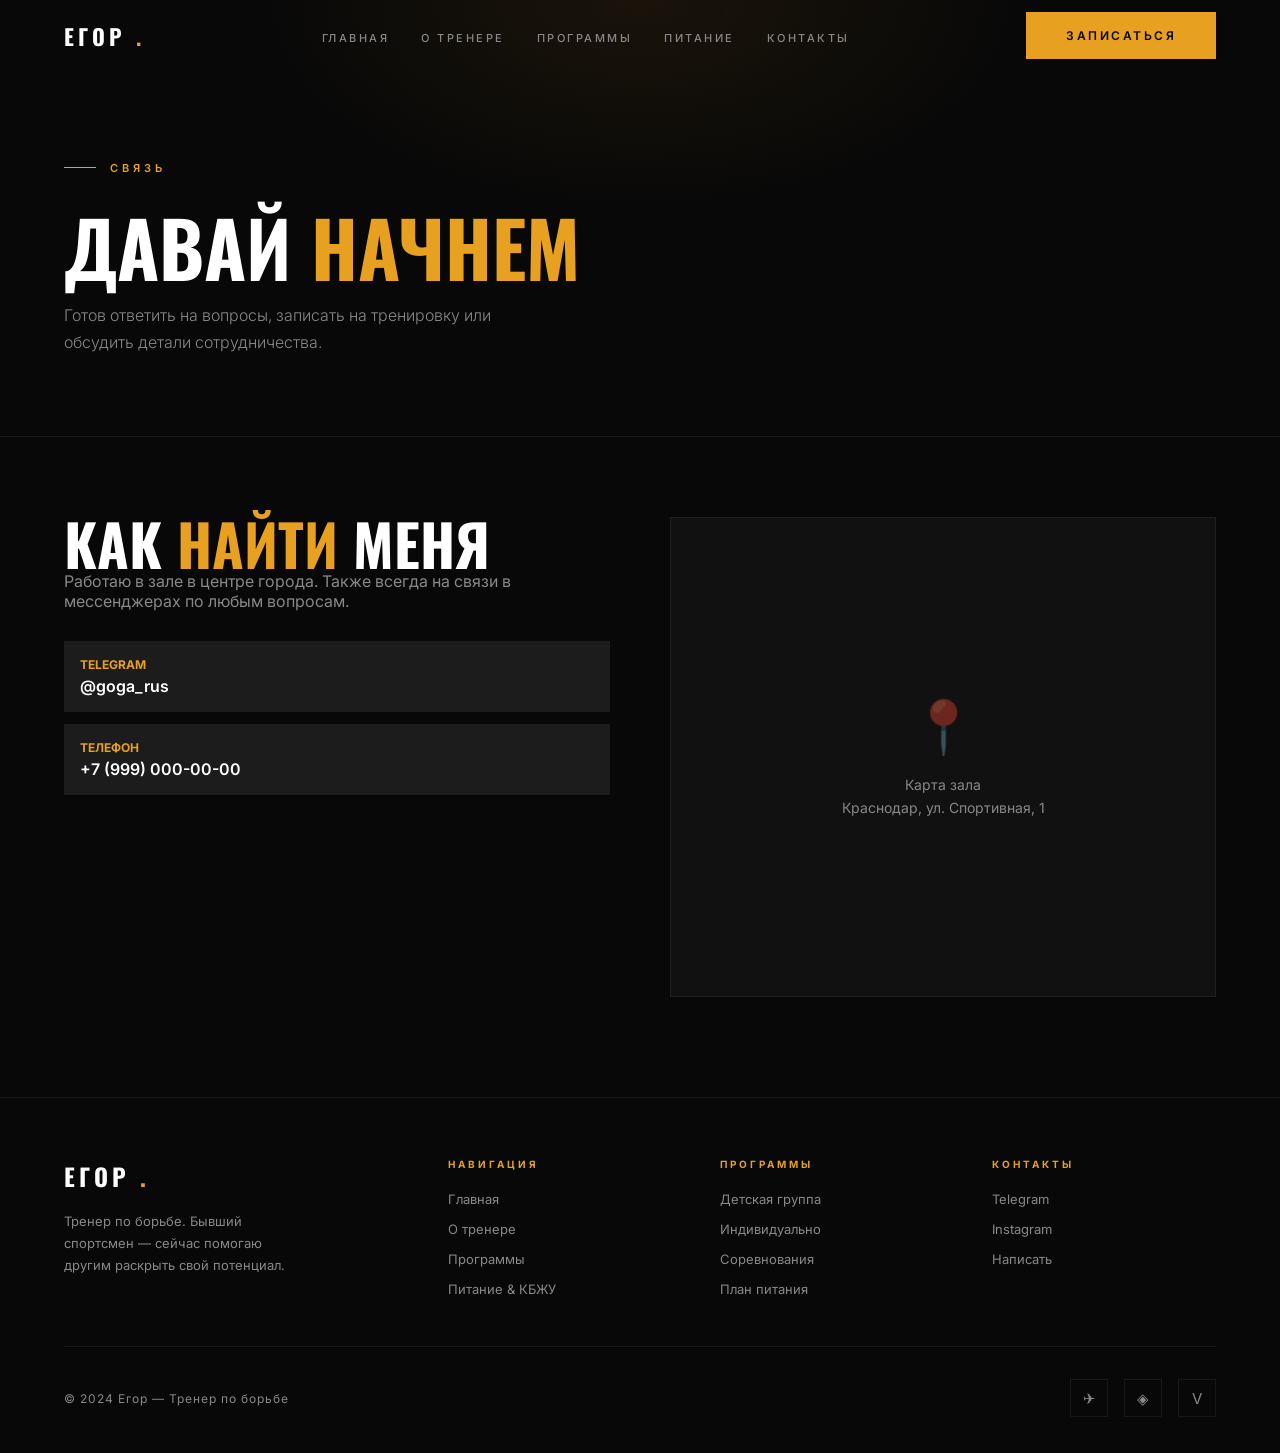
==== pages/contact.html @ 421da986 "Add files via upload" ====
<!DOCTYPE html>
<html lang="ru">
<head>
  <meta charset="UTF-8">
  <title>Контакты — Егор Тренер</title>
  <link rel="stylesheet" href="../css/variables.css">
  <link rel="stylesheet" href="../css/components.css">
  <link rel="stylesheet" href="../css/nutrition.css"> </head>
<body>

<div id="nav-root"></div>

<section class="page-hero">
  <div class="page-hero-bg"></div>
  <div class="page-hero-content container">
    <div class="eyebrow">Связь</div>
    <h1 class="section-title">Давай <em>начнем</em></h1>
    <p>Готов ответить на вопросы, записать на тренировку или обсудить детали сотрудничества.</p>
  </div>
</section>

<section class="calc-section">
  <div class="container">
    <div class="calc-grid"> <div class="calc-form">
        <h2 class="section-title">Как <em>найти</em> меня</h2>
        <p style="color: var(--ash); margin-bottom: 30px;">Работаю в зале в центре города. Также всегда на связи в мессенджерах по любым вопросам.</p>
        
        <div class="contact-links" style="display: flex; flex-direction: column; gap: 12px;">
          <a href="https://t.me/goga_rus" class="macro-card" style="display:block; text-decoration:none;">
            <h3 style="font-size:12px; color:var(--amber); margin-bottom:4px;">TELEGRAM</h3>
            <span style="color:var(--white); font-weight:600;">@goga_rus</span>
          </a>
          <a href="tel:+79990000000" class="macro-card" style="display:block; text-decoration:none;">
            <h3 style="font-size:12px; color:var(--amber); margin-bottom:4px;">ТЕЛЕФОН</h3>
            <span style="color:var(--white); font-weight:600;">+7 (999) 000-00-00</span>
          </a>
        </div>
      </div>

      <div class="calc-result">
        <div class="result-placeholder">
          <div class="placeholder-icon">📍</div>
          <p>Карта зала<br>Краснодар, ул. Спортивная, 1</p>
        </div>
      </div>

    </div>
  </div>
</section>

<div id="footer-root"></div>

<script type="module">
  import { NAV_HTML, FOOTER_HTML } from '../js/templates.js';
  document.getElementById('nav-root').innerHTML = NAV_HTML('../');
  document.getElementById('footer-root').innerHTML = FOOTER_HTML('../');
</script>
</body>
</html>
---- css/variables.css ----
/* ═══════════════════════════════════════
   VARIABLES & RESET
   ═══════════════════════════════════════ */

@import url('https://fonts.googleapis.com/css2?family=Oswald:wght@300;400;500;600;700&family=Inter:wght@300;400;500;600;700&display=swap');

:root {
  --black:      #080808;
  --dark:       #111111;
  --steel:      #1C1C1C;
  --card:       #181818;
  --border:     rgba(255,255,255,0.06);
  --cream:      #F2EEE8;
  --white:      #FFFFFF;
  --amber:      #E8A020;
  --amber-dim:  #C4841A;
  --amber-glow: rgba(232,160,32,0.15);
  --ash:        #888888;
  --ash-light:  #AAAAAA;
  --red:        #C0392B;
  --green:      #27AE60;

  --font-head: 'Oswald', sans-serif;
  --font-body: 'Inter', sans-serif;

  --nav-h: 72px;
  --max-w: 1280px;
  --pad-x: 64px;

  --ease-out: cubic-bezier(0.16, 1, 0.3, 1);
  --ease-in-out: cubic-bezier(0.65, 0, 0.35, 1);
}

*, *::before, *::after {
  margin: 0; padding: 0;
  box-sizing: border-box;
}

html {
  scroll-behavior: smooth;
  font-size: 16px;
}

body {
  font-family: var(--font-body);
  background: var(--black);
  color: var(--cream);
  overflow-x: hidden;
  -webkit-font-smoothing: antialiased;
}

img { display: block; max-width: 100%; }
a { text-decoration: none; color: inherit; }
button { font-family: var(--font-body); cursor: pointer; }
ul { list-style: none; }

::selection {
  background: var(--amber);
  color: var(--black);
}

::-webkit-scrollbar { width: 4px; }
::-webkit-scrollbar-track { background: var(--black); }
::-webkit-scrollbar-thumb { background: var(--amber); }

@media (max-width: 768px) {
  :root { --pad-x: 20px; }
}
---- css/components.css ----
/* ═══════════════════════════════════════
   SHARED COMPONENTS
   ═══════════════════════════════════════ */

/* ── CURSOR GLOW ── */
.cursor-glow {
  position: fixed;
  width: 400px; height: 400px;
  background: radial-gradient(circle, rgba(232,160,32,0.05) 0%, transparent 65%);
  border-radius: 50%;
  pointer-events: none;
  z-index: 0;
  transform: translate(-50%, -50%);
  transition: left 0.2s ease, top 0.2s ease;
}

/* ── NAV ── */
.nav {
  position: fixed; top: 0; left: 0; right: 0;
  height: var(--nav-h);
  display: flex; align-items: center;
  justify-content: space-between;
  padding: 0 var(--pad-x);
  z-index: 999;
  transition: background 0.4s, border-color 0.4s;
  border-bottom: 1px solid transparent;
}
.nav.scrolled {
  background: rgba(8,8,8,0.92);
  backdrop-filter: blur(20px);
  border-color: var(--border);
}
.nav-logo {
  font-family: var(--font-head);
  font-size: 22px; font-weight: 700;
  letter-spacing: 4px; text-transform: uppercase;
  color: var(--white);
}
.nav-logo span { color: var(--amber); }
.nav-links {
  display: flex; gap: 32px;
}
.nav-links a {
  font-size: 11px; font-weight: 500;
  letter-spacing: 2.5px; text-transform: uppercase;
  color: var(--ash);
  transition: color 0.2s;
  position: relative;
}
.nav-links a::after {
  content: '';
  position: absolute; bottom: -4px; left: 0;
  width: 0; height: 1px;
  background: var(--amber);
  transition: width 0.3s var(--ease-out);
}
.nav-links a:hover { color: var(--amber); }
.nav-links a:hover::after { width: 100%; }
.nav-links a.active { color: var(--amber); }
.nav-links a.active::after { width: 100%; }
.nav-cta {
  font-size: 11px; font-weight: 600;
  letter-spacing: 2.5px; text-transform: uppercase;
  color: var(--black);
  background: var(--amber);
  padding: 11px 28px;
  transition: background 0.2s, transform 0.15s, box-shadow 0.2s;
  border: none;
}
.nav-cta:hover {
  background: var(--amber-dim);
  transform: translateY(-1px);
  box-shadow: 0 6px 24px rgba(232,160,32,0.28);
}
.nav-hamburger {
  display: none;
  flex-direction: column; gap: 5px;
  background: none; border: none;
  cursor: pointer; padding: 4px;
}
.nav-hamburger span {
  display: block; width: 24px; height: 2px;
  background: var(--white);
  transition: all 0.3s;
}
.mobile-menu {
  display: none;
  position: fixed; inset: 0;
  background: rgba(8,8,8,0.98);
  backdrop-filter: blur(20px);
  z-index: 998;
  flex-direction: column;
  align-items: center; justify-content: center;
  gap: 40px;
}
.mobile-menu.open { display: flex; }
.mobile-menu a {
  font-family: var(--font-head);
  font-size: 32px; font-weight: 700;
  text-transform: uppercase; letter-spacing: 3px;
  color: var(--white);
  transition: color 0.2s;
}
.mobile-menu a:hover { color: var(--amber); }
.mobile-menu-close {
  position: absolute; top: 24px; right: 24px;
  background: none; border: none;
  color: var(--ash); font-size: 28px; cursor: pointer;
}

/* ── TICKER ── */
.ticker-wrap {
  overflow: hidden;
  background: var(--amber);
  padding: 13px 0;
  white-space: nowrap;
}
.ticker {
  display: inline-flex;
  animation: tickerRun 22s linear infinite;
}
.ticker-item {
  font-family: var(--font-head);
  font-size: 13px; font-weight: 600;
  letter-spacing: 3px; text-transform: uppercase;
  color: var(--black);
  padding: 0 36px;
}
.ticker-dot { opacity: 0.4; }
@keyframes tickerRun {
  0%   { transform: translateX(0); }
  100% { transform: translateX(-50%); }
}

/* ── BUTTONS ── */
.btn {
  display: inline-flex; align-items: center; gap: 10px;
  font-family: var(--font-body);
  font-size: 12px; font-weight: 600;
  letter-spacing: 2.5px; text-transform: uppercase;
  padding: 16px 40px;
  transition: all 0.2s;
  cursor: pointer; border: none;
}
.btn-primary {
  background: var(--amber); color: var(--black);
}
.btn-primary:hover {
  background: var(--amber-dim);
  transform: translateY(-2px);
  box-shadow: 0 10px 32px rgba(232,160,32,0.32);
}
.btn-outline {
  border: 1px solid rgba(255,255,255,0.2);
  color: var(--cream); background: transparent;
}
.btn-outline:hover {
  border-color: var(--amber);
  color: var(--amber);
  transform: translateY(-2px);
}
.btn-dark {
  background: var(--steel); color: var(--white);
}
.btn-dark:hover {
  background: var(--card);
  transform: translateY(-2px);
}
.btn svg { transition: transform 0.2s; }
.btn:hover svg { transform: translateX(4px); }

/* ── SECTION LABELS ── */
.eyebrow {
  display: inline-flex; align-items: center; gap: 14px;
  font-size: 11px; font-weight: 600;
  letter-spacing: 4px; text-transform: uppercase;
  color: var(--amber);
  margin-bottom: 20px;
}
.eyebrow::before {
  content: '';
  display: block; width: 32px; height: 1px;
  background: var(--amber);
}

.section-title {
  font-family: var(--font-head);
  font-size: clamp(36px, 4.5vw, 60px);
  font-weight: 700; text-transform: uppercase;
  line-height: 0.93; color: var(--white);
}
.section-title em {
  color: var(--amber); font-style: normal;
}
.section-title .stroke {
  -webkit-text-stroke: 1px rgba(255,255,255,0.2);
  color: transparent;
}

/* ── CARDS ── */
.card-hover {
  transition: transform 0.35s var(--ease-out), box-shadow 0.35s;
}
.card-hover:hover {
  transform: translateY(-6px);
  box-shadow: 0 20px 60px rgba(0,0,0,0.4);
}

/* ── REVEAL ── */
.reveal {
  opacity: 0; transform: translateY(28px);
  transition: opacity 0.75s var(--ease-out), transform 0.75s var(--ease-out);
}
.reveal.visible { opacity: 1; transform: translateY(0); }
.reveal.from-left { transform: translateX(-28px); }
.reveal.from-left.visible { transform: translateX(0); }
.reveal.from-right { transform: translateX(28px); }
.reveal.from-right.visible { transform: translateX(0); }
.d1 { transition-delay: 0.1s; }
.d2 { transition-delay: 0.2s; }
.d3 { transition-delay: 0.3s; }
.d4 { transition-delay: 0.4s; }
.d5 { transition-delay: 0.5s; }

/* ── MODAL ── */
.modal-overlay {
  position: fixed; inset: 0; z-index: 1000;
  background: rgba(0,0,0,0.88);
  backdrop-filter: blur(12px);
  display: flex; align-items: center; justify-content: center;
  opacity: 0; pointer-events: none;
  transition: opacity 0.3s;
}
.modal-overlay.active {
  opacity: 1; pointer-events: all;
}
.modal-box {
  background: var(--dark);
  border: 1px solid rgba(232,160,32,0.18);
  padding: 56px; max-width: 520px; width: 92%;
  position: relative;
  transform: translateY(16px) scale(0.98);
  transition: transform 0.35s var(--ease-out);
}
.modal-overlay.active .modal-box {
  transform: translateY(0) scale(1);
}
.modal-close {
  position: absolute; top: 20px; right: 22px;
  background: none; border: none;
  color: var(--ash); font-size: 22px;
  cursor: pointer; transition: color 0.2s;
  line-height: 1;
}
.modal-close:hover { color: var(--white); }
.modal-box h3 {
  font-family: var(--font-head);
  font-size: 30px; font-weight: 700;
  text-transform: uppercase; color: var(--white);
  margin-bottom: 8px;
}
.modal-box h3 em { color: var(--amber); font-style: normal; }
.modal-box p {
  font-size: 14px; color: var(--ash);
  line-height: 1.65; margin-bottom: 28px;
}
.form-group { margin-bottom: 18px; }
.form-group label {
  display: block; font-size: 10px; font-weight: 600;
  letter-spacing: 2.5px; text-transform: uppercase;
  color: var(--ash); margin-bottom: 8px;
}
.form-group input,
.form-group select,
.form-group textarea {
  width: 100%;
  background: var(--steel);
  border: 1px solid var(--border);
  color: var(--white);
  padding: 13px 16px;
  font-family: var(--font-body); font-size: 14px;
  outline: none;
  transition: border-color 0.2s;
  resize: vertical;
}
.form-group input::placeholder,
.form-group textarea::placeholder { color: var(--ash); }
.form-group input:focus,
.form-group select:focus,
.form-group textarea:focus { border-color: var(--amber); }
.form-group select option { background: var(--steel); }
.modal-submit {
  width: 100%; padding: 16px;
  background: var(--amber); color: var(--black);
  border: none; cursor: pointer;
  font-family: var(--font-body);
  font-size: 12px; font-weight: 700;
  letter-spacing: 2.5px; text-transform: uppercase;
  transition: background 0.2s, transform 0.15s;
  margin-top: 6px;
}
.modal-submit:hover {
  background: var(--amber-dim);
  transform: translateY(-1px);
}
.modal-success {
  text-align: center; padding: 20px 0;
}
.modal-success .success-icon {
  font-size: 52px; margin-bottom: 20px;
}
.modal-success h3 { margin-bottom: 12px; }
.modal-success p { margin-bottom: 28px; }

/* ── FOOTER ── */
.footer {
  background: var(--black);
  border-top: 1px solid var(--border);
  padding: 60px var(--pad-x) 36px;
}
.footer-top {
  display: grid;
  grid-template-columns: 1.5fr 1fr 1fr 1fr;
  gap: 48px;
  padding-bottom: 48px;
  border-bottom: 1px solid var(--border);
  margin-bottom: 32px;
}
.footer-brand .nav-logo { font-size: 24px; margin-bottom: 16px; }
.footer-brand p {
  font-size: 13px; color: var(--ash); line-height: 1.7; max-width: 240px;
}
.footer-col h4 {
  font-size: 10px; font-weight: 700;
  letter-spacing: 3px; text-transform: uppercase;
  color: var(--amber); margin-bottom: 18px;
}
.footer-col ul { display: flex; flex-direction: column; gap: 10px; }
.footer-col a {
  font-size: 13px; color: var(--ash);
  transition: color 0.2s;
}
.footer-col a:hover { color: var(--white); }
.footer-bottom {
  display: flex; align-items: center;
  justify-content: space-between; flex-wrap: wrap; gap: 12px;
}
.footer-copy { font-size: 12px; color: var(--ash); letter-spacing: 1px; }
.social-links { display: flex; gap: 16px; }
.social-link {
  width: 38px; height: 38px;
  border: 1px solid var(--border);
  display: flex; align-items: center; justify-content: center;
  color: var(--ash); font-size: 15px;
  transition: all 0.2s;
}
.social-link:hover {
  border-color: var(--amber);
  color: var(--amber);
  transform: translateY(-2px);
}

/* ── PULSE ANIMATION ── */
@keyframes pulse-ring {
  0%   { transform: scale(0.85); opacity: 0.6; }
  50%  { transform: scale(1);    opacity: 0.2; }
  100% { transform: scale(1.15); opacity: 0; }
}
.pulse-dot {
  position: relative; display: inline-block;
  width: 10px; height: 10px;
}
.pulse-dot::before, .pulse-dot::after {
  content: '';
  position: absolute; inset: 0;
  border-radius: 50%;
  background: var(--amber);
}
.pulse-dot::before {
  animation: pulse-ring 2s ease-out infinite;
  animation-delay: 0s;
}
.pulse-dot::after {
  animation: pulse-ring 2s ease-out infinite;
  animation-delay: 0.8s;
}

/* ── BEAT LINE ── */
.beat-line {
  width: 100%; height: 48px;
  position: relative; overflow: hidden;
}
.beat-line svg { width: 100%; height: 100%; }

/* ── STATS COUNTER ── */
.stat-num {
  font-family: var(--font-head);
  font-size: 60px; font-weight: 700;
  color: var(--white); line-height: 1;
  letter-spacing: -2px;
}
.stat-num .accent { color: var(--amber); }
.stat-label {
  font-size: 11px; font-weight: 500;
  letter-spacing: 3px; text-transform: uppercase;
  color: var(--ash); margin-top: 6px;
}

/* ── TAG ── */
.tag {
  display: inline-block;
  border: 1px solid rgba(232,160,32,0.3);
  color: var(--amber);
  font-size: 10px; font-weight: 600;
  letter-spacing: 2.5px; text-transform: uppercase;
  padding: 7px 14px;
  transition: all 0.2s;
}
.tag:hover {
  background: var(--amber-glow);
  border-color: var(--amber);
}

/* ── DIVIDER ── */
.divider {
  width: 100%; height: 1px;
  background: var(--border);
  margin: 0;
}

/* ── PROGRESS BAR ── */
.progress-bar {
  height: 3px; background: var(--steel); overflow: hidden;
}
.progress-fill {
  height: 100%; background: var(--amber);
  transform: scaleX(0); transform-origin: left;
  transition: transform 1.2s var(--ease-out);
}
.progress-fill.animate { transform: scaleX(1); }

@media (max-width: 900px) {
  .nav-links { display: none; }
  .nav-cta { display: none; }
  .nav-hamburger { display: flex; }

  .footer-top {
    grid-template-columns: 1fr 1fr;
    gap: 32px;
  }
  .footer-brand { grid-column: 1 / -1; }
}
@media (max-width: 500px) {
  .footer-top { grid-template-columns: 1fr; }
  .modal-box { padding: 36px 24px; }
}
---- css/nutrition.css ----
/* ═══════════════════════════════════════
   NUTRITION PAGE STYLES
   ═══════════════════════════════════════ */

.container {
  max-width: var(--max-w);
  margin: 0 auto;
  padding: 0 var(--pad-x);
}

.page-hero {
  position: relative;
  padding: calc(var(--nav-h) + 80px) 0 80px;
  overflow: hidden;
}
.page-hero-bg {
  position: absolute; inset: 0;
  background:
    radial-gradient(ellipse 50% 80% at 50% 0%, rgba(232,160,32,0.08) 0%, transparent 60%),
    var(--black);
}
.page-hero-content { position: relative; z-index: 2; }
.page-hero-content .section-title { margin: 16px 0 20px; font-size: clamp(44px, 6vw, 80px); }
.page-hero-content p { font-size: 16px; color: var(--ash); font-weight: 300; line-height: 1.7; max-width: 500px; }

/* ── CALCULATOR ── */
.calc-section {
  padding: 80px 0 100px;
  border-top: 1px solid var(--border);
}
.calc-grid {
  display: grid; grid-template-columns: 1fr 1fr;
  gap: 60px; align-items: start;
}
.calc-header .section-title { margin: 16px 0 16px; font-size: clamp(30px, 3vw, 44px); }
.calc-header > p {
  font-size: 14px; color: var(--ash); line-height: 1.7;
  margin-bottom: 36px; font-weight: 300;
}
.calc-fields { display: flex; flex-direction: column; gap: 16px; }
.calc-row.two-col {
  display: grid; grid-template-columns: 1fr 1fr; gap: 12px;
}
.form-group label {
  display: block; font-size: 10px; font-weight: 600;
  letter-spacing: 2.5px; text-transform: uppercase;
  color: var(--ash); margin-bottom: 8px;
}
.form-group input,
.form-group select {
  width: 100%; background: var(--steel);
  border: 1px solid var(--border);
  color: var(--white); padding: 13px 16px;
  font-family: var(--font-body); font-size: 14px;
  outline: none; transition: border-color 0.2s;
}
.form-group input::placeholder { color: var(--ash); }
.form-group input:focus,
.form-group select:focus { border-color: var(--amber); }
.form-group select option { background: var(--steel); }

.gender-toggle,
.goal-toggle {
  display: flex; gap: 2px;
}
.gender-btn,
.goal-btn {
  flex: 1; padding: 12px;
  background: var(--steel); border: 1px solid var(--border);
  color: var(--ash); font-family: var(--font-body);
  font-size: 12px; font-weight: 500;
  letter-spacing: 1px; cursor: pointer;
  transition: all 0.2s;
}
.gender-btn.active,
.goal-btn.active {
  background: var(--amber); color: var(--black);
  border-color: var(--amber);
}
.gender-btn:not(.active):hover,
.goal-btn:not(.active):hover { border-color: var(--amber); color: var(--amber); }
.calc-btn { font-size: 13px; }

/* ── RESULT ── */
.calc-result {
  background: var(--dark);
  border: 1px solid var(--border);
  min-height: 480px;
  display: flex; align-items: stretch;
}
.result-placeholder {
  width: 100%; display: flex; flex-direction: column;
  align-items: center; justify-content: center;
  gap: 16px; padding: 40px;
  color: var(--ash); text-align: center;
  transition: opacity 0.3s;
}
.result-placeholder.hidden { display: none; }
.placeholder-icon { font-size: 52px; opacity: 0.4; }
.result-placeholder p { font-size: 14px; line-height: 1.6; }

.result-data { width: 100%; padding: 36px; }
.result-data.hidden { display: none; }

.result-main {
  padding-bottom: 28px;
  border-bottom: 1px solid var(--border);
  margin-bottom: 28px;
}
.result-label {
  font-size: 10px; font-weight: 700; letter-spacing: 3px;
  text-transform: uppercase; color: var(--amber);
  margin-bottom: 8px;
}
.result-kcal {
  font-family: var(--font-head);
  font-size: 64px; font-weight: 700;
  color: var(--white); letter-spacing: -2px; line-height: 1;
}
.result-kcal small {
  font-size: 18px; color: var(--ash);
  font-family: var(--font-body); font-weight: 300;
  margin-left: 4px;
}

.macros-grid {
  display: grid; grid-template-columns: repeat(3,1fr);
  gap: 12px; margin-bottom: 28px;
}
.macro-card {
  background: var(--steel); padding: 16px;
}
.macro-dot {
  width: 8px; height: 8px; border-radius: 50%;
  margin-bottom: 8px;
}
.macro-dot.protein { background: #3B82F6; }
.macro-dot.fat     { background: #F59E0B; }
.macro-dot.carb    { background: #10B981; }

.macro-val {
  font-family: var(--font-head);
  font-size: 32px; font-weight: 700;
  color: var(--white); line-height: 1;
  letter-spacing: -1px;
}
.macro-g { font-size: 11px; color: var(--ash); margin-bottom: 6px; }
.macro-name {
  font-size: 10px; font-weight: 600; letter-spacing: 2px;
  text-transform: uppercase; color: var(--ash);
  margin-bottom: 10px;
}
.macro-bar {
  height: 3px; background: rgba(255,255,255,0.08); overflow: hidden;
}
.macro-fill {
  height: 100%; width: 0;
  transition: width 1s var(--ease-out);
}
.protein-fill { background: #3B82F6; }
.fat-fill     { background: #F59E0B; }
.carb-fill    { background: #10B981; }

.result-meals { margin-bottom: 24px; }
.meals-title {
  font-size: 10px; font-weight: 700; letter-spacing: 2.5px;
  text-transform: uppercase; color: var(--ash);
  margin-bottom: 14px;
}
.meals-grid { display: flex; flex-direction: column; gap: 8px; }
.meal-row {
  display: flex; justify-content: space-between; align-items: center;
  padding: 10px 14px; background: var(--steel);
}
.meal-name { font-size: 13px; color: var(--ash-light); }
.meal-kcal { font-size: 13px; font-weight: 600; color: var(--amber); }

.result-cta { border-top: 1px solid var(--border); padding-top: 24px; }
.result-cta p { font-size: 12px; color: var(--ash); line-height: 1.6; margin-bottom: 14px; }

/* ── INCLUDED ── */
.nutr-included {
  padding: 100px 0;
  background: var(--dark);
  border-top: 1px solid var(--border);
}
.nutr-included .section-title { margin: 16px 0 56px; }
.included-grid {
  display: grid; grid-template-columns: repeat(4, 1fr);
  gap: 2px; margin-bottom: 56px;
}
.included-card {
  background: var(--steel); padding: 36px 28px;
  transition: transform 0.3s; cursor: default;
  border-bottom: 3px solid transparent;
}
.included-card:hover {
  transform: translateY(-4px);
  border-color: var(--amber);
}
.inc-icon { font-size: 32px; margin-bottom: 16px; }
.included-card h3 {
  font-family: var(--font-head);
  font-size: 18px; font-weight: 600;
  text-transform: uppercase; color: var(--white);
  margin-bottom: 10px;
}
.included-card p { font-size: 13px; color: var(--ash); line-height: 1.7; }

.nutr-price-block {
  background: var(--steel);
  border: 1px solid rgba(232,160,32,0.15);
  padding: 40px 48px;
}
.nutr-price-inner {
  display: flex; align-items: center;
  justify-content: space-between; flex-wrap: wrap; gap: 24px;
}
.nutr-price-val {
  font-family: var(--font-head);
  font-size: 52px; font-weight: 700;
  color: var(--white); letter-spacing: -2px;
}
.nutr-price-val span { color: var(--amber); }
.nutr-price-note { font-size: 12px; color: var(--ash); margin-top: 4px; }

/* ── TIPS ── */
.nutr-tips { padding: 100px 0; }
.nutr-tips .section-title { margin: 16px 0 56px; }
.tips-grid {
  display: grid; grid-template-columns: repeat(4,1fr);
  gap: 2px;
}
.tip {
  background: var(--card); padding: 40px 32px;
  border-top: 2px solid var(--border);
  transition: border-color 0.3s;
}
.tip:hover { border-color: var(--amber); }
.tip-num {
  font-family: var(--font-head);
  font-size: 48px; font-weight: 700;
  color: rgba(255,255,255,0.05);
  line-height: 1; margin-bottom: 16px;
}
.tip h4 {
  font-family: var(--font-head);
  font-size: 17px; font-weight: 600;
  text-transform: uppercase; color: var(--white);
  margin-bottom: 10px; line-height: 1.1;
}
.tip p { font-size: 13px; color: var(--ash); line-height: 1.7; }

@media (max-width: 1000px) {
  .calc-grid { grid-template-columns: 1fr; }
  .included-grid { grid-template-columns: 1fr 1fr; }
  .tips-grid { grid-template-columns: 1fr 1fr; }
}
@media (max-width: 600px) {
  .included-grid { grid-template-columns: 1fr; }
  .tips-grid { grid-template-columns: 1fr; }
  .calc-row.two-col { grid-template-columns: 1fr; }
  .goal-toggle { flex-wrap: wrap; }
  .macros-grid { grid-template-columns: 1fr; }
}
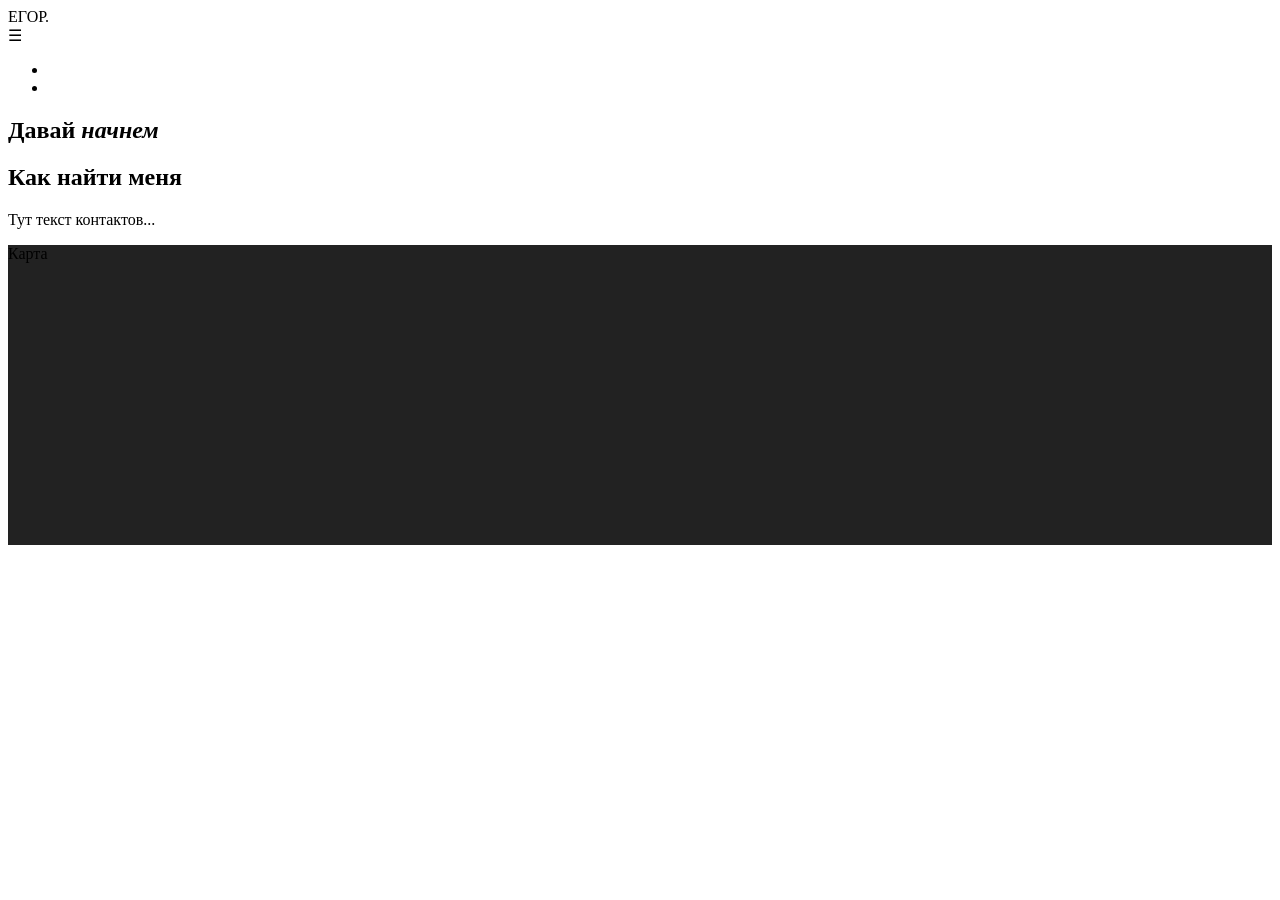
==== commit 4da77c0e: "Update contact.html" ====
--- a/pages/contact.html
+++ b/pages/contact.html
@@ -2,58 +2,44 @@
 <html lang="ru">
 <head>
   <meta charset="UTF-8">
-  <title>Контакты — Егор Тренер</title>
-  <link rel="stylesheet" href="../css/variables.css">
-  <link rel="stylesheet" href="../css/components.css">
-  <link rel="stylesheet" href="../css/nutrition.css"> </head>
+  <meta name="viewport" content="width=device-width, initial-scale=1.0">
+  <link rel="stylesheet" href="../css/style.css">
+  <title>Контакты</title>
+</head>
 <body>
 
-<div id="nav-root"></div>
+<nav class="navbar">
+  <div class="logo">ЕГОР.</div>
+  <div class="nav-toggle">☰</div>
+  <ul class="nav-links">
+    <li><a href="../index.html" style="color:white; text-decoration:none;">Главная</a></li>
+    <li><a href="contact.html" style="color:white; text-decoration:none;">Контакты</a></li>
+  </ul>
+</nav>
 
 <section class="page-hero">
-  <div class="page-hero-bg"></div>
-  <div class="page-hero-content container">
-    <div class="eyebrow">Связь</div>
-    <h1 class="section-title">Давай <em>начнем</em></h1>
-    <p>Готов ответить на вопросы, записать на тренировку или обсудить детали сотрудничества.</p>
+  <div class="container">
+    <h1>Давай <em>начнем</em></h1>
   </div>
 </section>
 
-<section class="calc-section">
-  <div class="container">
-    <div class="calc-grid"> <div class="calc-form">
-        <h2 class="section-title">Как <em>найти</em> меня</h2>
-        <p style="color: var(--ash); margin-bottom: 30px;">Работаю в зале в центре города. Также всегда на связи в мессенджерах по любым вопросам.</p>
-        
-        <div class="contact-links" style="display: flex; flex-direction: column; gap: 12px;">
-          <a href="https://t.me/goga_rus" class="macro-card" style="display:block; text-decoration:none;">
-            <h3 style="font-size:12px; color:var(--amber); margin-bottom:4px;">TELEGRAM</h3>
-            <span style="color:var(--white); font-weight:600;">@goga_rus</span>
-          </a>
-          <a href="tel:+79990000000" class="macro-card" style="display:block; text-decoration:none;">
-            <h3 style="font-size:12px; color:var(--amber); margin-bottom:4px;">ТЕЛЕФОН</h3>
-            <span style="color:var(--white); font-weight:600;">+7 (999) 000-00-00</span>
-          </a>
-        </div>
-      </div>
-
-      <div class="calc-result">
-        <div class="result-placeholder">
-          <div class="placeholder-icon">📍</div>
-          <p>Карта зала<br>Краснодар, ул. Спортивная, 1</p>
-        </div>
-      </div>
-
+<section class="container">
+  <div class="content-grid">
+    <div class="info-block">
+      <h2>Как найти меня</h2>
+      <p>Тут текст контактов...</p>
+    </div>
+    <div class="map-block" style="background: #222; min-height: 300px;">
+      Карта
     </div>
   </div>
 </section>
 
-<div id="footer-root"></div>
-
-<script type="module">
-  import { NAV_HTML, FOOTER_HTML } from '../js/templates.js';
-  document.getElementById('nav-root').innerHTML = NAV_HTML('../');
-  document.getElementById('footer-root').innerHTML = FOOTER_HTML('../');
+<script>
+  // Логика бургера
+  document.querySelector('.nav-toggle').onclick = () => {
+    document.querySelector('.nav-links').classList.toggle('active');
+  };
 </script>
 </body>
-</html>+</html>
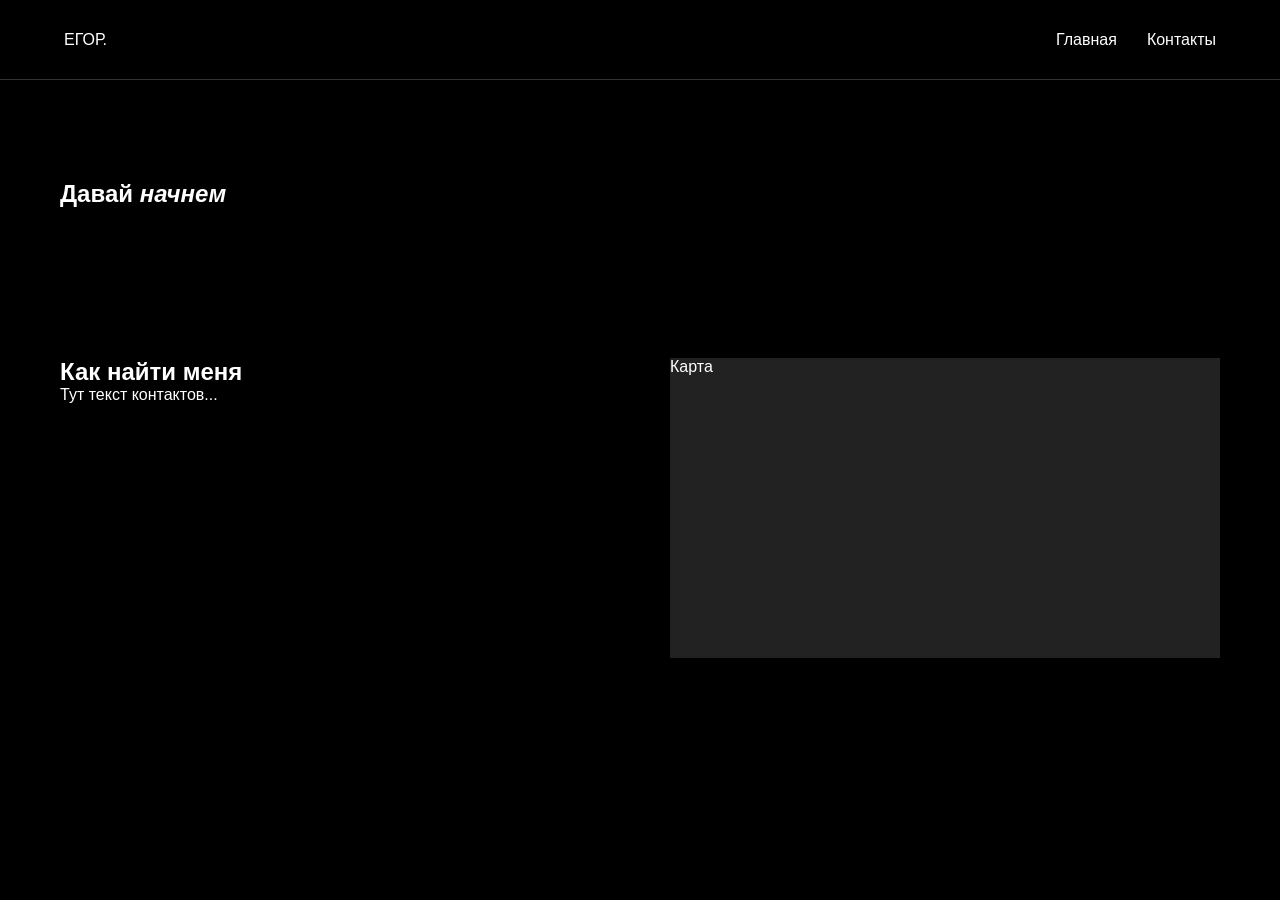
==== commit 659f5278: "Update contact.html" ====
--- a/pages/contact.html
+++ b/pages/contact.html
@@ -3,7 +3,7 @@
 <head>
   <meta charset="UTF-8">
   <meta name="viewport" content="width=device-width, initial-scale=1.0">
-  <link rel="stylesheet" href="../css/style.css">
+  <link rel="stylesheet" href="../css/contact.css">
   <title>Контакты</title>
 </head>
 <body>
--- a/css/contact.css
+++ b/css/contact.css
@@ -0,0 +1,33 @@
+:root {
+  --black: #000; --white: #fff; --amber: #e8a020; --steel: #1a1a1a; --ash: #888;
+  --nav-h: 80px;
+}
+
+* { box-sizing: border-box; margin: 0; padding: 0; }
+body { font-family: sans-serif; background: var(--black); color: var(--white); }
+
+/* НАВИГАЦИЯ */
+.navbar {
+  height: var(--nav-h); display: flex; align-items: center; justify-content: space-between;
+  padding: 0 5%; border-bottom: 1px solid #333; position: relative;
+}
+.nav-links { display: flex; gap: 30px; list-style: none; }
+.nav-toggle { display: none; font-size: 24px; cursor: pointer; }
+
+/* АДАПТИВНОЕ МЕНЮ */
+@media (max-width: 900px) {
+  .nav-toggle { display: block; }
+  .nav-links {
+    display: none; position: absolute; top: var(--nav-h); left: 0; width: 100%;
+    background: var(--black); flex-direction: column; padding: 20px; border-bottom: 2px solid var(--amber);
+  }
+  .nav-links.active { display: flex; }
+}
+
+/* СЕТКА СТРАНИЦ */
+.container { max-width: 1200px; margin: 0 auto; padding: 0 20px; }
+.page-hero { padding: 100px 0; }
+.content-grid {
+  display: grid; grid-template-columns: 1fr 1fr; gap: 60px; padding: 50px 0;
+}
+@media (max-width: 900px) { .content-grid { grid-template-columns: 1fr; } }
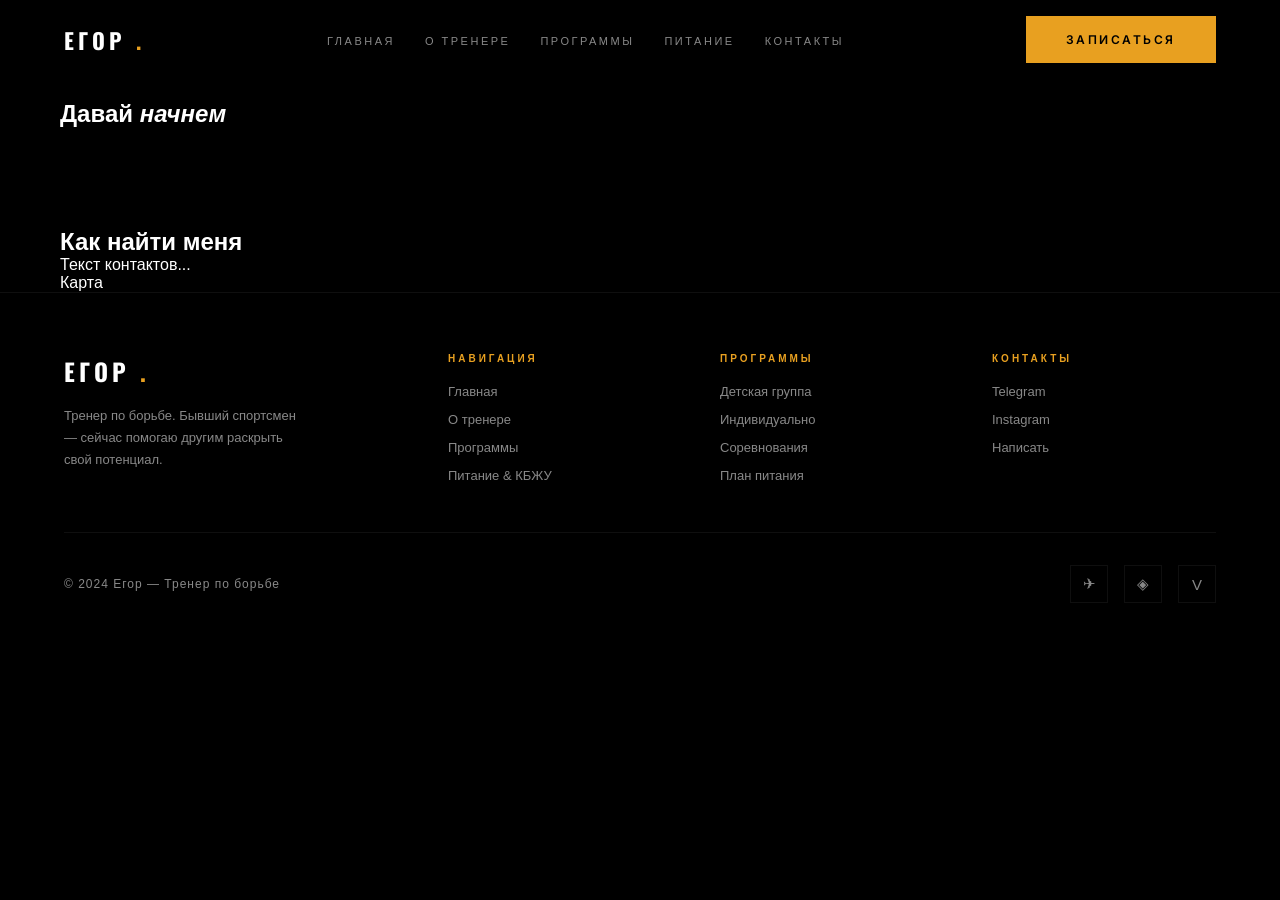
==== commit 61da4ebe: "Update contact.html" ====
--- a/pages/contact.html
+++ b/pages/contact.html
@@ -3,19 +3,14 @@
 <head>
   <meta charset="UTF-8">
   <meta name="viewport" content="width=device-width, initial-scale=1.0">
+  <title>Контакты — Егор Тренер</title>
+  <link rel="stylesheet" href="../css/variables.css">
+  <link rel="stylesheet" href="../css/components.css">
   <link rel="stylesheet" href="../css/contact.css">
-  <title>Контакты</title>
 </head>
 <body>
 
-<nav class="navbar">
-  <div class="logo">ЕГОР.</div>
-  <div class="nav-toggle">☰</div>
-  <ul class="nav-links">
-    <li><a href="../index.html" style="color:white; text-decoration:none;">Главная</a></li>
-    <li><a href="contact.html" style="color:white; text-decoration:none;">Контакты</a></li>
-  </ul>
-</nav>
+<div id="nav-root"></div>
 
 <section class="page-hero">
   <div class="container">
@@ -24,22 +19,26 @@
 </section>
 
 <section class="container">
-  <div class="content-grid">
+  <div class="contact-grid">
     <div class="info-block">
       <h2>Как найти меня</h2>
-      <p>Тут текст контактов...</p>
+      <p>Текст контактов...</p>
     </div>
-    <div class="map-block" style="background: #222; min-height: 300px;">
+    <div class="map-block">
       Карта
     </div>
   </div>
 </section>
 
-<script>
-  // Логика бургера
-  document.querySelector('.nav-toggle').onclick = () => {
-    document.querySelector('.nav-links').classList.toggle('active');
-  };
+<div id="footer-root"></div>
+
+<script type="module">
+  import { NAV_HTML, FOOTER_HTML } from '../js/templates.js';
+  import { initAll } from '../js/utils.js';
+
+  document.getElementById('nav-root').innerHTML = NAV_HTML('../');
+  document.getElementById('footer-root').innerHTML = FOOTER_HTML('../');
+  initAll();
 </script>
 </body>
 </html>
--- a/css/variables.css
+++ b/css/variables.css
@@ -0,0 +1,68 @@
+/* ═══════════════════════════════════════
+   VARIABLES & RESET
+   ═══════════════════════════════════════ */
+
+@import url('https://fonts.googleapis.com/css2?family=Oswald:wght@300;400;500;600;700&family=Inter:wght@300;400;500;600;700&display=swap');
+
+:root {
+  --black:      #080808;
+  --dark:       #111111;
+  --steel:      #1C1C1C;
+  --card:       #181818;
+  --border:     rgba(255,255,255,0.06);
+  --cream:      #F2EEE8;
+  --white:      #FFFFFF;
+  --amber:      #E8A020;
+  --amber-dim:  #C4841A;
+  --amber-glow: rgba(232,160,32,0.15);
+  --ash:        #888888;
+  --ash-light:  #AAAAAA;
+  --red:        #C0392B;
+  --green:      #27AE60;
+
+  --font-head: 'Oswald', sans-serif;
+  --font-body: 'Inter', sans-serif;
+
+  --nav-h: 72px;
+  --max-w: 1280px;
+  --pad-x: 64px;
+
+  --ease-out: cubic-bezier(0.16, 1, 0.3, 1);
+  --ease-in-out: cubic-bezier(0.65, 0, 0.35, 1);
+}
+
+*, *::before, *::after {
+  margin: 0; padding: 0;
+  box-sizing: border-box;
+}
+
+html {
+  scroll-behavior: smooth;
+  font-size: 16px;
+}
+
+body {
+  font-family: var(--font-body);
+  background: var(--black);
+  color: var(--cream);
+  overflow-x: hidden;
+  -webkit-font-smoothing: antialiased;
+}
+
+img { display: block; max-width: 100%; }
+a { text-decoration: none; color: inherit; }
+button { font-family: var(--font-body); cursor: pointer; }
+ul { list-style: none; }
+
+::selection {
+  background: var(--amber);
+  color: var(--black);
+}
+
+::-webkit-scrollbar { width: 4px; }
+::-webkit-scrollbar-track { background: var(--black); }
+::-webkit-scrollbar-thumb { background: var(--amber); }
+
+@media (max-width: 768px) {
+  :root { --pad-x: 20px; }
+}
--- a/css/components.css
+++ b/css/components.css
@@ -0,0 +1,456 @@
+/* ═══════════════════════════════════════
+   SHARED COMPONENTS
+   ═══════════════════════════════════════ */
+
+/* ── CURSOR GLOW ── */
+.cursor-glow {
+  position: fixed;
+  width: 400px; height: 400px;
+  background: radial-gradient(circle, rgba(232,160,32,0.05) 0%, transparent 65%);
+  border-radius: 50%;
+  pointer-events: none;
+  z-index: 0;
+  transform: translate(-50%, -50%);
+  transition: left 0.2s ease, top 0.2s ease;
+}
+
+/* ── NAV ── */
+.nav {
+  position: fixed; top: 0; left: 0; right: 0;
+  height: var(--nav-h);
+  display: flex; align-items: center;
+  justify-content: space-between;
+  padding: 0 var(--pad-x);
+  z-index: 999;
+  transition: background 0.4s, border-color 0.4s;
+  border-bottom: 1px solid transparent;
+}
+.nav.scrolled {
+  background: rgba(8,8,8,0.92);
+  backdrop-filter: blur(20px);
+  border-color: var(--border);
+}
+.nav-logo {
+  font-family: var(--font-head);
+  font-size: 22px; font-weight: 700;
+  letter-spacing: 4px; text-transform: uppercase;
+  color: var(--white);
+}
+.nav-logo span { color: var(--amber); }
+.nav-links {
+  display: flex; gap: 32px;
+}
+.nav-links a {
+  font-size: 11px; font-weight: 500;
+  letter-spacing: 2.5px; text-transform: uppercase;
+  color: var(--ash);
+  transition: color 0.2s;
+  position: relative;
+}
+.nav-links a::after {
+  content: '';
+  position: absolute; bottom: -4px; left: 0;
+  width: 0; height: 1px;
+  background: var(--amber);
+  transition: width 0.3s var(--ease-out);
+}
+.nav-links a:hover { color: var(--amber); }
+.nav-links a:hover::after { width: 100%; }
+.nav-links a.active { color: var(--amber); }
+.nav-links a.active::after { width: 100%; }
+.nav-cta {
+  font-size: 11px; font-weight: 600;
+  letter-spacing: 2.5px; text-transform: uppercase;
+  color: var(--black);
+  background: var(--amber);
+  padding: 11px 28px;
+  transition: background 0.2s, transform 0.15s, box-shadow 0.2s;
+  border: none;
+}
+.nav-cta:hover {
+  background: var(--amber-dim);
+  transform: translateY(-1px);
+  box-shadow: 0 6px 24px rgba(232,160,32,0.28);
+}
+.nav-hamburger {
+  display: none;
+  flex-direction: column; gap: 5px;
+  background: none; border: none;
+  cursor: pointer; padding: 4px;
+}
+.nav-hamburger span {
+  display: block; width: 24px; height: 2px;
+  background: var(--white);
+  transition: all 0.3s;
+}
+.mobile-menu {
+  display: none;
+  position: fixed; inset: 0;
+  background: rgba(8,8,8,0.98);
+  backdrop-filter: blur(20px);
+  z-index: 998;
+  flex-direction: column;
+  align-items: center; justify-content: center;
+  gap: 40px;
+}
+.mobile-menu.open { display: flex; }
+.mobile-menu a {
+  font-family: var(--font-head);
+  font-size: 32px; font-weight: 700;
+  text-transform: uppercase; letter-spacing: 3px;
+  color: var(--white);
+  transition: color 0.2s;
+}
+.mobile-menu a:hover { color: var(--amber); }
+.mobile-menu-close {
+  position: absolute; top: 24px; right: 24px;
+  background: none; border: none;
+  color: var(--ash); font-size: 28px; cursor: pointer;
+}
+
+/* ── TICKER ── */
+.ticker-wrap {
+  overflow: hidden;
+  background: var(--amber);
+  padding: 13px 0;
+  white-space: nowrap;
+}
+.ticker {
+  display: inline-flex;
+  animation: tickerRun 22s linear infinite;
+}
+.ticker-item {
+  font-family: var(--font-head);
+  font-size: 13px; font-weight: 600;
+  letter-spacing: 3px; text-transform: uppercase;
+  color: var(--black);
+  padding: 0 36px;
+}
+.ticker-dot { opacity: 0.4; }
+@keyframes tickerRun {
+  0%   { transform: translateX(0); }
+  100% { transform: translateX(-50%); }
+}
+
+/* ── BUTTONS ── */
+.btn {
+  display: inline-flex; align-items: center; gap: 10px;
+  font-family: var(--font-body);
+  font-size: 12px; font-weight: 600;
+  letter-spacing: 2.5px; text-transform: uppercase;
+  padding: 16px 40px;
+  transition: all 0.2s;
+  cursor: pointer; border: none;
+}
+.btn-primary {
+  background: var(--amber); color: var(--black);
+}
+.btn-primary:hover {
+  background: var(--amber-dim);
+  transform: translateY(-2px);
+  box-shadow: 0 10px 32px rgba(232,160,32,0.32);
+}
+.btn-outline {
+  border: 1px solid rgba(255,255,255,0.2);
+  color: var(--cream); background: transparent;
+}
+.btn-outline:hover {
+  border-color: var(--amber);
+  color: var(--amber);
+  transform: translateY(-2px);
+}
+.btn-dark {
+  background: var(--steel); color: var(--white);
+}
+.btn-dark:hover {
+  background: var(--card);
+  transform: translateY(-2px);
+}
+.btn svg { transition: transform 0.2s; }
+.btn:hover svg { transform: translateX(4px); }
+
+/* ── SECTION LABELS ── */
+.eyebrow {
+  display: inline-flex; align-items: center; gap: 14px;
+  font-size: 11px; font-weight: 600;
+  letter-spacing: 4px; text-transform: uppercase;
+  color: var(--amber);
+  margin-bottom: 20px;
+}
+.eyebrow::before {
+  content: '';
+  display: block; width: 32px; height: 1px;
+  background: var(--amber);
+}
+
+.section-title {
+  font-family: var(--font-head);
+  font-size: clamp(36px, 4.5vw, 60px);
+  font-weight: 700; text-transform: uppercase;
+  line-height: 0.93; color: var(--white);
+}
+.section-title em {
+  color: var(--amber); font-style: normal;
+}
+.section-title .stroke {
+  -webkit-text-stroke: 1px rgba(255,255,255,0.2);
+  color: transparent;
+}
+
+/* ── CARDS ── */
+.card-hover {
+  transition: transform 0.35s var(--ease-out), box-shadow 0.35s;
+}
+.card-hover:hover {
+  transform: translateY(-6px);
+  box-shadow: 0 20px 60px rgba(0,0,0,0.4);
+}
+
+/* ── REVEAL ── */
+.reveal {
+  opacity: 0; transform: translateY(28px);
+  transition: opacity 0.75s var(--ease-out), transform 0.75s var(--ease-out);
+}
+.reveal.visible { opacity: 1; transform: translateY(0); }
+.reveal.from-left { transform: translateX(-28px); }
+.reveal.from-left.visible { transform: translateX(0); }
+.reveal.from-right { transform: translateX(28px); }
+.reveal.from-right.visible { transform: translateX(0); }
+.d1 { transition-delay: 0.1s; }
+.d2 { transition-delay: 0.2s; }
+.d3 { transition-delay: 0.3s; }
+.d4 { transition-delay: 0.4s; }
+.d5 { transition-delay: 0.5s; }
+
+/* ── MODAL ── */
+.modal-overlay {
+  position: fixed; inset: 0; z-index: 1000;
+  background: rgba(0,0,0,0.88);
+  backdrop-filter: blur(12px);
+  display: flex; align-items: center; justify-content: center;
+  opacity: 0; pointer-events: none;
+  transition: opacity 0.3s;
+}
+.modal-overlay.active {
+  opacity: 1; pointer-events: all;
+}
+.modal-box {
+  background: var(--dark);
+  border: 1px solid rgba(232,160,32,0.18);
+  padding: 56px; max-width: 520px; width: 92%;
+  position: relative;
+  transform: translateY(16px) scale(0.98);
+  transition: transform 0.35s var(--ease-out);
+}
+.modal-overlay.active .modal-box {
+  transform: translateY(0) scale(1);
+}
+.modal-close {
+  position: absolute; top: 20px; right: 22px;
+  background: none; border: none;
+  color: var(--ash); font-size: 22px;
+  cursor: pointer; transition: color 0.2s;
+  line-height: 1;
+}
+.modal-close:hover { color: var(--white); }
+.modal-box h3 {
+  font-family: var(--font-head);
+  font-size: 30px; font-weight: 700;
+  text-transform: uppercase; color: var(--white);
+  margin-bottom: 8px;
+}
+.modal-box h3 em { color: var(--amber); font-style: normal; }
+.modal-box p {
+  font-size: 14px; color: var(--ash);
+  line-height: 1.65; margin-bottom: 28px;
+}
+.form-group { margin-bottom: 18px; }
+.form-group label {
+  display: block; font-size: 10px; font-weight: 600;
+  letter-spacing: 2.5px; text-transform: uppercase;
+  color: var(--ash); margin-bottom: 8px;
+}
+.form-group input,
+.form-group select,
+.form-group textarea {
+  width: 100%;
+  background: var(--steel);
+  border: 1px solid var(--border);
+  color: var(--white);
+  padding: 13px 16px;
+  font-family: var(--font-body); font-size: 14px;
+  outline: none;
+  transition: border-color 0.2s;
+  resize: vertical;
+}
+.form-group input::placeholder,
+.form-group textarea::placeholder { color: var(--ash); }
+.form-group input:focus,
+.form-group select:focus,
+.form-group textarea:focus { border-color: var(--amber); }
+.form-group select option { background: var(--steel); }
+.modal-submit {
+  width: 100%; padding: 16px;
+  background: var(--amber); color: var(--black);
+  border: none; cursor: pointer;
+  font-family: var(--font-body);
+  font-size: 12px; font-weight: 700;
+  letter-spacing: 2.5px; text-transform: uppercase;
+  transition: background 0.2s, transform 0.15s;
+  margin-top: 6px;
+}
+.modal-submit:hover {
+  background: var(--amber-dim);
+  transform: translateY(-1px);
+}
+.modal-success {
+  text-align: center; padding: 20px 0;
+}
+.modal-success .success-icon {
+  font-size: 52px; margin-bottom: 20px;
+}
+.modal-success h3 { margin-bottom: 12px; }
+.modal-success p { margin-bottom: 28px; }
+
+/* ── FOOTER ── */
+.footer {
+  background: var(--black);
+  border-top: 1px solid var(--border);
+  padding: 60px var(--pad-x) 36px;
+}
+.footer-top {
+  display: grid;
+  grid-template-columns: 1.5fr 1fr 1fr 1fr;
+  gap: 48px;
+  padding-bottom: 48px;
+  border-bottom: 1px solid var(--border);
+  margin-bottom: 32px;
+}
+.footer-brand .nav-logo { font-size: 24px; margin-bottom: 16px; }
+.footer-brand p {
+  font-size: 13px; color: var(--ash); line-height: 1.7; max-width: 240px;
+}
+.footer-col h4 {
+  font-size: 10px; font-weight: 700;
+  letter-spacing: 3px; text-transform: uppercase;
+  color: var(--amber); margin-bottom: 18px;
+}
+.footer-col ul { display: flex; flex-direction: column; gap: 10px; }
+.footer-col a {
+  font-size: 13px; color: var(--ash);
+  transition: color 0.2s;
+}
+.footer-col a:hover { color: var(--white); }
+.footer-bottom {
+  display: flex; align-items: center;
+  justify-content: space-between; flex-wrap: wrap; gap: 12px;
+}
+.footer-copy { font-size: 12px; color: var(--ash); letter-spacing: 1px; }
+.social-links { display: flex; gap: 16px; }
+.social-link {
+  width: 38px; height: 38px;
+  border: 1px solid var(--border);
+  display: flex; align-items: center; justify-content: center;
+  color: var(--ash); font-size: 15px;
+  transition: all 0.2s;
+}
+.social-link:hover {
+  border-color: var(--amber);
+  color: var(--amber);
+  transform: translateY(-2px);
+}
+
+/* ── PULSE ANIMATION ── */
+@keyframes pulse-ring {
+  0%   { transform: scale(0.85); opacity: 0.6; }
+  50%  { transform: scale(1);    opacity: 0.2; }
+  100% { transform: scale(1.15); opacity: 0; }
+}
+.pulse-dot {
+  position: relative; display: inline-block;
+  width: 10px; height: 10px;
+}
+.pulse-dot::before, .pulse-dot::after {
+  content: '';
+  position: absolute; inset: 0;
+  border-radius: 50%;
+  background: var(--amber);
+}
+.pulse-dot::before {
+  animation: pulse-ring 2s ease-out infinite;
+  animation-delay: 0s;
+}
+.pulse-dot::after {
+  animation: pulse-ring 2s ease-out infinite;
+  animation-delay: 0.8s;
+}
+
+/* ── BEAT LINE ── */
+.beat-line {
+  width: 100%; height: 48px;
+  position: relative; overflow: hidden;
+}
+.beat-line svg { width: 100%; height: 100%; }
+
+/* ── STATS COUNTER ── */
+.stat-num {
+  font-family: var(--font-head);
+  font-size: 60px; font-weight: 700;
+  color: var(--white); line-height: 1;
+  letter-spacing: -2px;
+}
+.stat-num .accent { color: var(--amber); }
+.stat-label {
+  font-size: 11px; font-weight: 500;
+  letter-spacing: 3px; text-transform: uppercase;
+  color: var(--ash); margin-top: 6px;
+}
+
+/* ── TAG ── */
+.tag {
+  display: inline-block;
+  border: 1px solid rgba(232,160,32,0.3);
+  color: var(--amber);
+  font-size: 10px; font-weight: 600;
+  letter-spacing: 2.5px; text-transform: uppercase;
+  padding: 7px 14px;
+  transition: all 0.2s;
+}
+.tag:hover {
+  background: var(--amber-glow);
+  border-color: var(--amber);
+}
+
+/* ── DIVIDER ── */
+.divider {
+  width: 100%; height: 1px;
+  background: var(--border);
+  margin: 0;
+}
+
+/* ── PROGRESS BAR ── */
+.progress-bar {
+  height: 3px; background: var(--steel); overflow: hidden;
+}
+.progress-fill {
+  height: 100%; background: var(--amber);
+  transform: scaleX(0); transform-origin: left;
+  transition: transform 1.2s var(--ease-out);
+}
+.progress-fill.animate { transform: scaleX(1); }
+
+@media (max-width: 900px) {
+  .nav-links { display: none; }
+  .nav-cta { display: none; }
+  .nav-hamburger { display: flex; }
+
+  .footer-top {
+    grid-template-columns: 1fr 1fr;
+    gap: 32px;
+  }
+  .footer-brand { grid-column: 1 / -1; }
+}
+@media (max-width: 500px) {
+  .footer-top { grid-template-columns: 1fr; }
+  .modal-box { padding: 36px 24px; }
+}
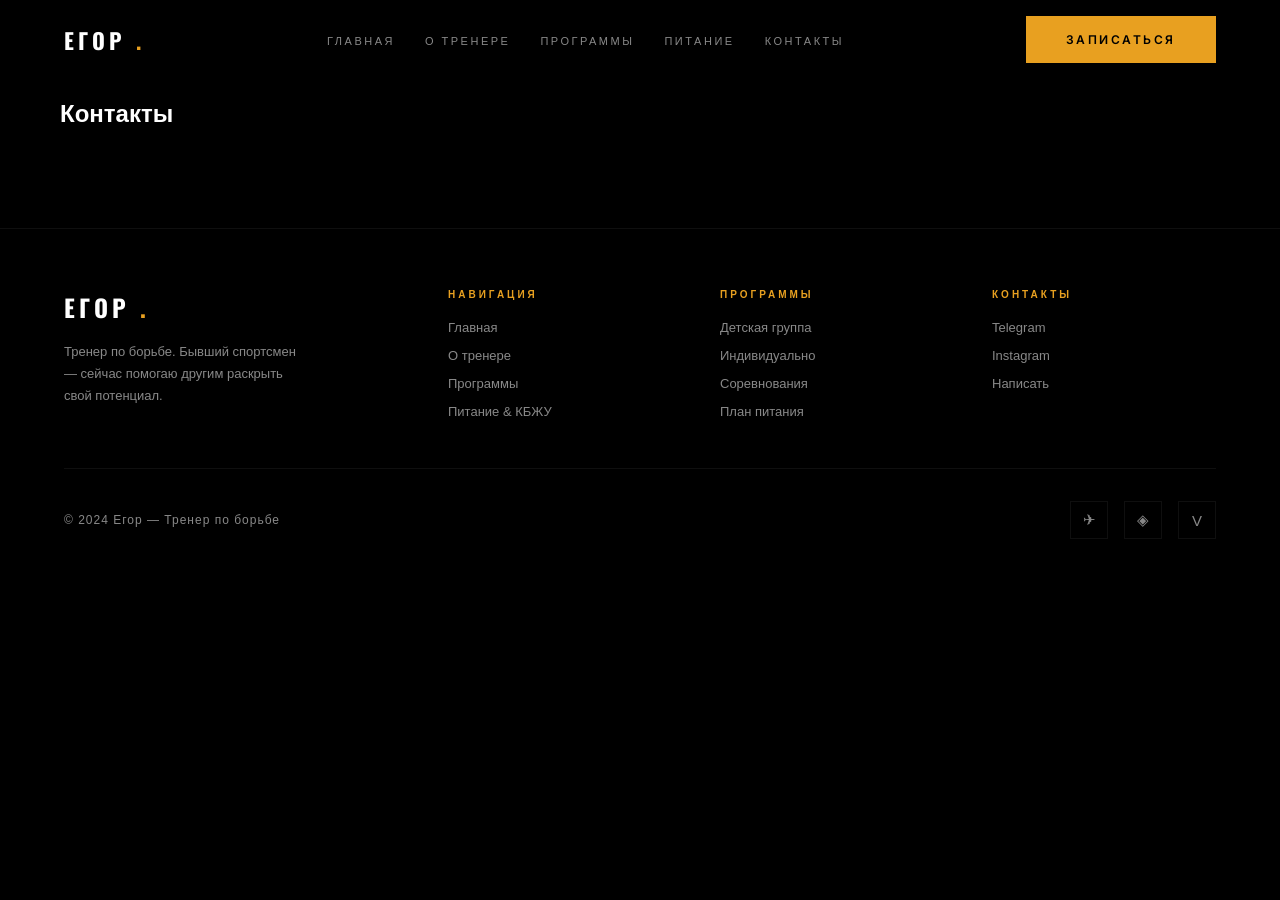
==== commit c6cf4045: "Update contact.html" ====
--- a/pages/contact.html
+++ b/pages/contact.html
@@ -4,6 +4,8 @@
   <meta charset="UTF-8">
   <meta name="viewport" content="width=device-width, initial-scale=1.0">
   <title>Контакты — Егор Тренер</title>
+  
+  <!-- ВОТ ЭТИ ТРИ СТРОКИ ОБЯЗАТЕЛЬНЫ ДЛЯ ВСЕХ СТРАНИЦ -->
   <link rel="stylesheet" href="../css/variables.css">
   <link rel="stylesheet" href="../css/components.css">
   <link rel="stylesheet" href="../css/contact.css">
@@ -12,26 +14,16 @@
 
 <div id="nav-root"></div>
 
+<!-- Твой контент -->
 <section class="page-hero">
-  <div class="container">
-    <h1>Давай <em>начнем</em></h1>
-  </div>
-</section>
-
-<section class="container">
-  <div class="contact-grid">
-    <div class="info-block">
-      <h2>Как найти меня</h2>
-      <p>Текст контактов...</p>
+    <div class="container">
+        <h1>Контакты</h1>
     </div>
-    <div class="map-block">
-      Карта
-    </div>
-  </div>
 </section>
 
 <div id="footer-root"></div>
 
+<!-- Подключение JS -->
 <script type="module">
   import { NAV_HTML, FOOTER_HTML } from '../js/templates.js';
   import { initAll } from '../js/utils.js';
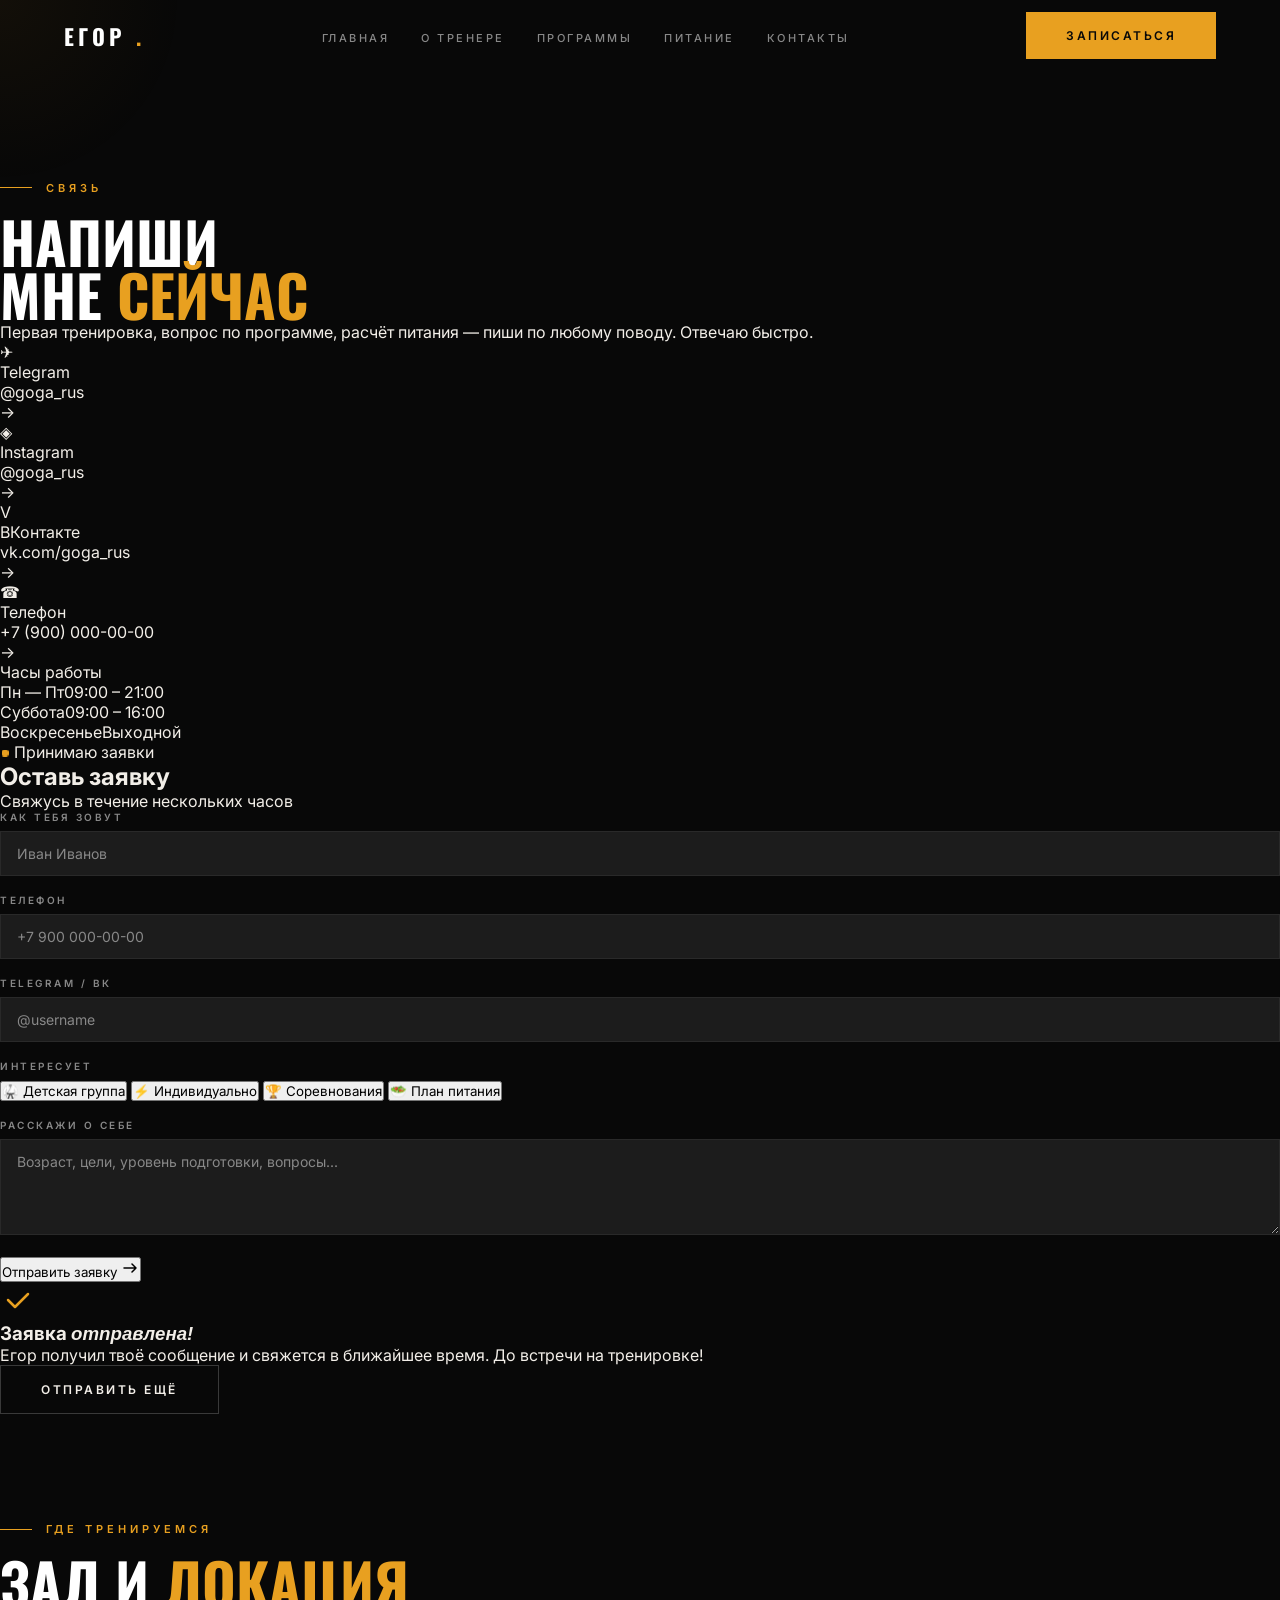
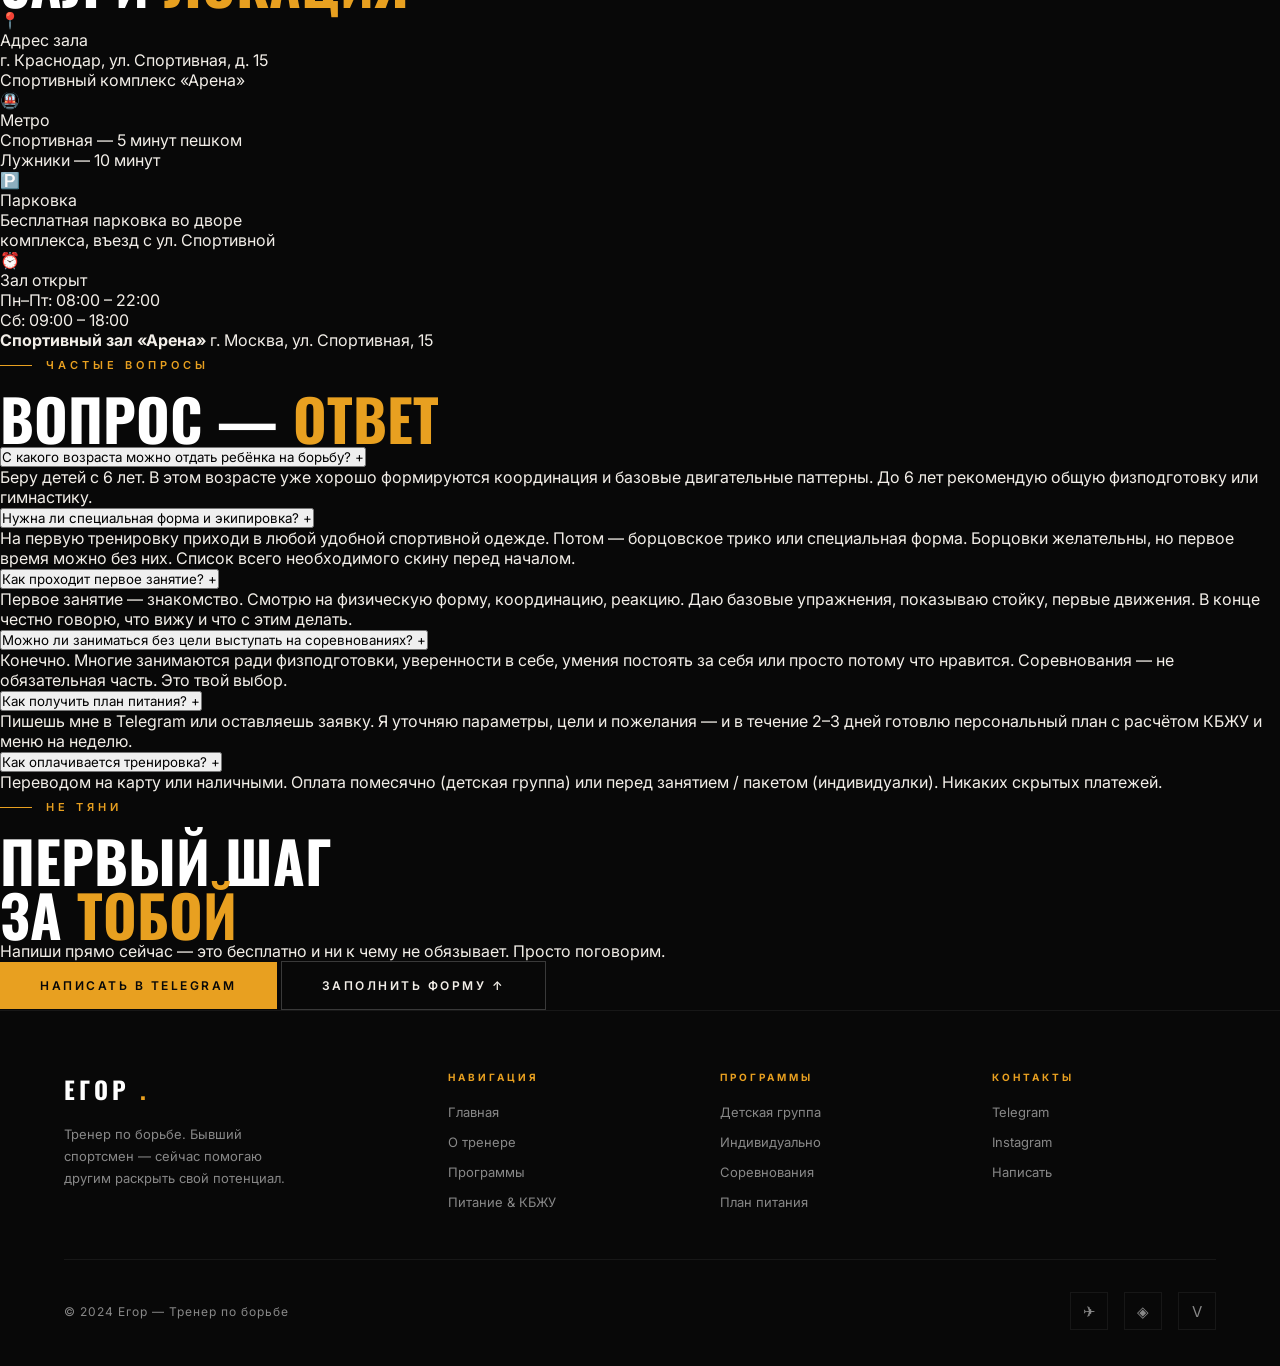
==== commit d4ae06d9: "Update contact.html" ====
--- a/pages/contact.html
+++ b/pages/contact.html
@@ -4,33 +4,339 @@
   <meta charset="UTF-8">
   <meta name="viewport" content="width=device-width, initial-scale=1.0">
   <title>Контакты — Егор Тренер</title>
-  
-  <!-- ВОТ ЭТИ ТРИ СТРОКИ ОБЯЗАТЕЛЬНЫ ДЛЯ ВСЕХ СТРАНИЦ -->
   <link rel="stylesheet" href="../css/variables.css">
   <link rel="stylesheet" href="../css/components.css">
   <link rel="stylesheet" href="../css/contact.css">
 </head>
 <body>
 
+<div class="cursor-glow" id="cursorGlow"></div>
 <div id="nav-root"></div>
 
-<!-- Твой контент -->
-<section class="page-hero">
-    <div class="container">
-        <h1>Контакты</h1>
-    </div>
+<!-- ══ HERO ══════════════════════════════ -->
+<section class="contact-hero">
+  <div class="ch-bg"></div>
+  <div class="ch-grid-lines"></div>
+
+  <div class="container ch-inner">
+    <div class="ch-left">
+      <div class="eyebrow">Связь</div>
+      <h1 class="section-title">Напиши<br>мне <em>сейчас</em></h1>
+      <p>Первая тренировка, вопрос по программе, расчёт питания — пиши по любому поводу. Отвечаю быстро.</p>
+
+      <div class="contact-channels">
+        <a class="channel-card" href="https://t.me/goga_rus" target="_blank">
+          <div class="ch-icon tg">✈</div>
+          <div class="ch-info">
+            <div class="ch-name">Telegram</div>
+            <div class="ch-handle">@goga_rus</div>
+          </div>
+          <div class="ch-arrow">→</div>
+        </a>
+
+        <a class="channel-card" href="https://instagram.com/goga_rus" target="_blank">
+          <div class="ch-icon ig">◈</div>
+          <div class="ch-info">
+            <div class="ch-name">Instagram</div>
+            <div class="ch-handle">@goga_rus</div>
+          </div>
+          <div class="ch-arrow">→</div>
+        </a>
+
+        <a class="channel-card" href="https://vk.com/goga_rus" target="_blank">
+          <div class="ch-icon vk">V</div>
+          <div class="ch-info">
+            <div class="ch-name">ВКонтакте</div>
+            <div class="ch-handle">vk.com/goga_rus</div>
+          </div>
+          <div class="ch-arrow">→</div>
+        </a>
+
+        <a class="channel-card" href="tel:+79000000000">
+          <div class="ch-icon ph">☎</div>
+          <div class="ch-info">
+            <div class="ch-name">Телефон</div>
+            <div class="ch-handle">+7 (900) 000-00-00</div>
+          </div>
+          <div class="ch-arrow">→</div>
+        </a>
+      </div>
+
+      <div class="working-hours">
+        <div class="wh-label">Часы работы</div>
+        <div class="wh-row">
+          <span>Пн — Пт</span><span class="wh-time">09:00 – 21:00</span>
+        </div>
+        <div class="wh-row">
+          <span>Суббота</span><span class="wh-time">09:00 – 16:00</span>
+        </div>
+        <div class="wh-row">
+          <span>Воскресенье</span><span class="wh-time wh-off">Выходной</span>
+        </div>
+      </div>
+    </div>
+
+    <div class="ch-right">
+      <div class="contact-form-wrap">
+        <div class="form-header">
+          <div class="form-status">
+            <span class="pulse-dot" style="transform:scale(0.7)"></span>
+            Принимаю заявки
+          </div>
+          <h2>Оставь заявку</h2>
+          <p>Свяжусь в течение нескольких часов</p>
+        </div>
+
+        <form id="contactForm">
+          <div class="form-group">
+            <label>Как тебя зовут</label>
+            <input type="text" name="name" placeholder="Иван Иванов" required>
+          </div>
+
+          <div class="form-row">
+            <div class="form-group">
+              <label>Телефон</label>
+              <input type="tel" name="phone" placeholder="+7 900 000-00-00">
+            </div>
+            <div class="form-group">
+              <label>Telegram / ВК</label>
+              <input type="text" name="messenger" placeholder="@username">
+            </div>
+          </div>
+
+          <div class="form-group">
+            <label>Интересует</label>
+            <div class="interest-grid" id="interestGrid">
+              <button type="button" class="interest-btn" data-val="kids">🥋 Детская группа</button>
+              <button type="button" class="interest-btn" data-val="individual">⚡ Индивидуально</button>
+              <button type="button" class="interest-btn" data-val="competition">🏆 Соревнования</button>
+              <button type="button" class="interest-btn" data-val="nutrition">🥗 План питания</button>
+            </div>
+          </div>
+
+          <div class="form-group">
+            <label>Расскажи о себе</label>
+            <textarea name="about" rows="4" placeholder="Возраст, цели, уровень подготовки, вопросы..."></textarea>
+          </div>
+
+          <button type="submit" class="form-submit">
+            <span>Отправить заявку</span>
+            <svg width="18" height="18" viewBox="0 0 18 18" fill="none">
+              <path d="M3 9h12M11 5l4 4-4 4" stroke="currentColor" stroke-width="1.5" stroke-linecap="round" stroke-linejoin="round"/>
+            </svg>
+          </button>
+        </form>
+
+        <div class="form-success hidden" id="formSuccess">
+          <div class="success-anim">
+            <div class="success-circle">
+              <svg width="36" height="36" viewBox="0 0 36 36" fill="none">
+                <path class="checkmark" d="M8 18l7 7 13-13" stroke="#E8A020" stroke-width="2.5" stroke-linecap="round" stroke-linejoin="round"/>
+              </svg>
+            </div>
+          </div>
+          <h3>Заявка <em>отправлена!</em></h3>
+          <p>Егор получил твоё сообщение и свяжется в ближайшее время. До встречи на тренировке!</p>
+          <button class="btn btn-outline" onclick="resetForm()">Отправить ещё</button>
+        </div>
+      </div>
+    </div>
+  </div>
 </section>
 
+<!-- ══ MAP / LOCATION ════════════════════ -->
+<section class="location-section">
+  <div class="container">
+    <div class="loc-header">
+      <div>
+        <div class="eyebrow reveal">Где тренируемся</div>
+        <h2 class="section-title reveal d1">Зал и <em>локация</em></h2>
+      </div>
+    </div>
+
+    <div class="loc-grid">
+      <div class="loc-info reveal from-left">
+        <div class="loc-card">
+          <div class="loc-icon">📍</div>
+          <div>
+            <div class="loc-title">Адрес зала</div>
+            <div class="loc-addr">г. Краснодар, ул. Спортивная, д. 15<br>Спортивный комплекс «Арена»</div>
+          </div>
+        </div>
+        <div class="loc-card">
+          <div class="loc-icon">🚇</div>
+          <div>
+            <div class="loc-title">Метро</div>
+            <div class="loc-addr">Спортивная — 5 минут пешком<br>Лужники — 10 минут</div>
+          </div>
+        </div>
+        <div class="loc-card">
+          <div class="loc-icon">🅿️</div>
+          <div>
+            <div class="loc-title">Парковка</div>
+            <div class="loc-addr">Бесплатная парковка во дворе<br>комплекса, въезд с ул. Спортивной</div>
+          </div>
+        </div>
+        <div class="loc-card">
+          <div class="loc-icon">⏰</div>
+          <div>
+            <div class="loc-title">Зал открыт</div>
+            <div class="loc-addr">Пн–Пт: 08:00 – 22:00<br>Сб: 09:00 – 18:00</div>
+          </div>
+        </div>
+      </div>
+
+      <div class="loc-map reveal from-right">
+        <div class="map-placeholder">
+          <div class="map-pin">
+            <div class="map-pin-dot"></div>
+            <div class="map-pin-ring"></div>
+            <div class="map-pin-ring ring2"></div>
+          </div>
+          <div class="map-label">
+            <strong>Спортивный зал «Арена»</strong>
+            <span>г. Москва, ул. Спортивная, 15</span>
+          </div>
+          <!-- заменить на iframe с реальной картой -->
+          <div class="map-overlay-grid"></div>
+        </div>
+      </div>
+    </div>
+  </div>
+</section>
+
+<!-- ══ FAQ ════════════════════════════════ -->
+<section class="faq-section">
+  <div class="container">
+    <div class="eyebrow reveal">Частые вопросы</div>
+    <h2 class="section-title reveal d1">Вопрос — <em>ответ</em></h2>
+
+    <div class="faq-list" id="faqList">
+
+      <div class="faq-item">
+        <button class="faq-q">
+          <span>С какого возраста можно отдать ребёнка на борьбу?</span>
+          <span class="faq-icon">+</span>
+        </button>
+        <div class="faq-a">
+          <p>Беру детей с 6 лет. В этом возрасте уже хорошо формируются координация и базовые двигательные паттерны. До 6 лет рекомендую общую физподготовку или гимнастику.</p>
+        </div>
+      </div>
+
+      <div class="faq-item">
+        <button class="faq-q">
+          <span>Нужна ли специальная форма и экипировка?</span>
+          <span class="faq-icon">+</span>
+        </button>
+        <div class="faq-a">
+          <p>На первую тренировку приходи в любой удобной спортивной одежде. Потом — борцовское трико или специальная форма. Борцовки желательны, но первое время можно без них. Список всего необходимого скину перед началом.</p>
+        </div>
+      </div>
+
+      <div class="faq-item">
+        <button class="faq-q">
+          <span>Как проходит первое занятие?</span>
+          <span class="faq-icon">+</span>
+        </button>
+        <div class="faq-a">
+          <p>Первое занятие — знакомство. Смотрю на физическую форму, координацию, реакцию. Даю базовые упражнения, показываю стойку, первые движения. В конце честно говорю, что вижу и что с этим делать.</p>
+        </div>
+      </div>
+
+      <div class="faq-item">
+        <button class="faq-q">
+          <span>Можно ли заниматься без цели выступать на соревнованиях?</span>
+          <span class="faq-icon">+</span>
+        </button>
+        <div class="faq-a">
+          <p>Конечно. Многие занимаются ради физподготовки, уверенности в себе, умения постоять за себя или просто потому что нравится. Соревнования — не обязательная часть. Это твой выбор.</p>
+        </div>
+      </div>
+
+      <div class="faq-item">
+        <button class="faq-q">
+          <span>Как получить план питания?</span>
+          <span class="faq-icon">+</span>
+        </button>
+        <div class="faq-a">
+          <p>Пишешь мне в Telegram или оставляешь заявку. Я уточняю параметры, цели и пожелания — и в течение 2–3 дней готовлю персональный план с расчётом КБЖУ и меню на неделю.</p>
+        </div>
+      </div>
+
+      <div class="faq-item">
+        <button class="faq-q">
+          <span>Как оплачивается тренировка?</span>
+          <span class="faq-icon">+</span>
+        </button>
+        <div class="faq-a">
+          <p>Переводом на карту или наличными. Оплата помесячно (детская группа) или перед занятием / пакетом (индивидуалки). Никаких скрытых платежей.</p>
+        </div>
+      </div>
+
+    </div>
+  </div>
+</section>
+
+<!-- ══ BOTTOM CTA ═════════════════════════ -->
+<section class="bottom-cta">
+  <div class="bct-inner">
+    <div class="bct-left reveal from-left">
+      <div class="eyebrow">Не тяни</div>
+      <h2 class="section-title">Первый шаг<br>за <em>тобой</em></h2>
+    </div>
+    <div class="bct-right reveal from-right">
+      <p>Напиши прямо сейчас — это бесплатно и ни к чему не обязывает. Просто поговорим.</p>
+      <div class="bct-btns">
+        <a class="btn btn-primary" href="https://t.me/goga_rus" target="_blank">
+          Написать в Telegram
+        </a>
+        <a class="btn btn-outline" href="#" onclick="window.scrollTo({top:0,behavior:'smooth'});return false;">
+          Заполнить форму ↑
+        </a>
+      </div>
+    </div>
+  </div>
+</section>
+
 <div id="footer-root"></div>
 
-<!-- Подключение JS -->
 <script type="module">
   import { NAV_HTML, FOOTER_HTML } from '../js/templates.js';
   import { initAll } from '../js/utils.js';
 
-  document.getElementById('nav-root').innerHTML = NAV_HTML('../');
+  document.getElementById('nav-root').innerHTML    = NAV_HTML('../');
   document.getElementById('footer-root').innerHTML = FOOTER_HTML('../');
   initAll();
+
+  // interest buttons
+  document.querySelectorAll('.interest-btn').forEach(btn => {
+    btn.addEventListener('click', () => btn.classList.toggle('active'));
+  });
+
+  // form submit
+  document.getElementById('contactForm').addEventListener('submit', e => {
+    e.preventDefault();
+    document.getElementById('contactForm').classList.add('hidden');
+    document.getElementById('formSuccess').classList.remove('hidden');
+  });
+
+  // faq accordion
+  document.querySelectorAll('.faq-q').forEach(btn => {
+    btn.addEventListener('click', () => {
+      const item   = btn.closest('.faq-item');
+      const isOpen = item.classList.contains('open');
+      document.querySelectorAll('.faq-item.open').forEach(i => i.classList.remove('open'));
+      if (!isOpen) item.classList.add('open');
+    });
+  });
+</script>
+<script>
+  function resetForm() {
+    document.getElementById('contactForm').classList.remove('hidden');
+    document.getElementById('formSuccess').classList.add('hidden');
+    document.getElementById('contactForm').reset();
+    document.querySelectorAll('.interest-btn').forEach(b => b.classList.remove('active'));
+  }
 </script>
 </body>
 </html>
--- a/css/contact.css
+++ b/css/contact.css
@@ -1,33 +1,36 @@
-:root {
-  --black: #000; --white: #fff; --amber: #e8a020; --steel: #1a1a1a; --ash: #888;
-  --nav-h: 80px;
+/* ═══════════════════════════════════════
+   CONTACT PAGE STYLES
+   ═══════════════════════════════════════ */
+
+.contact-hero {
+  padding-top: calc(var(--nav-h) + 100px);
+  padding-bottom: 100px;
 }
 
-* { box-sizing: border-box; margin: 0; padding: 0; }
-body { font-family: sans-serif; background: var(--black); color: var(--white); }
-
-/* НАВИГАЦИЯ */
-.navbar {
-  height: var(--nav-h); display: flex; align-items: center; justify-content: space-between;
-  padding: 0 5%; border-bottom: 1px solid #333; position: relative;
-}
-.nav-links { display: flex; gap: 30px; list-style: none; }
-.nav-toggle { display: none; font-size: 24px; cursor: pointer; }
-
-/* АДАПТИВНОЕ МЕНЮ */
-@media (max-width: 900px) {
-  .nav-toggle { display: block; }
-  .nav-links {
-    display: none; position: absolute; top: var(--nav-h); left: 0; width: 100%;
-    background: var(--black); flex-direction: column; padding: 20px; border-bottom: 2px solid var(--amber);
-  }
-  .nav-links.active { display: flex; }
+.contact-grid {
+  display: grid;
+  grid-template-columns: 1fr 1fr;
+  gap: 80px;
+  padding: 50px 0;
 }
 
-/* СЕТКА СТРАНИЦ */
-.container { max-width: 1200px; margin: 0 auto; padding: 0 20px; }
-.page-hero { padding: 100px 0; }
-.content-grid {
-  display: grid; grid-template-columns: 1fr 1fr; gap: 60px; padding: 50px 0;
+.contact-info h2 {
+  font-family: var(--font-head);
+  font-size: 32px;
+  margin-bottom: 20px;
+  color: var(--white);
 }
-@media (max-width: 900px) { .content-grid { grid-template-columns: 1fr; } }
+
+.contact-info p {
+  color: var(--ash);
+  line-height: 1.6;
+  margin-bottom: 30px;
+}
+
+/* Адаптив для блоков */
+@media (max-width: 900px) {
+  .contact-grid {
+    grid-template-columns: 1fr;
+    gap: 40px;
+  }
+}
